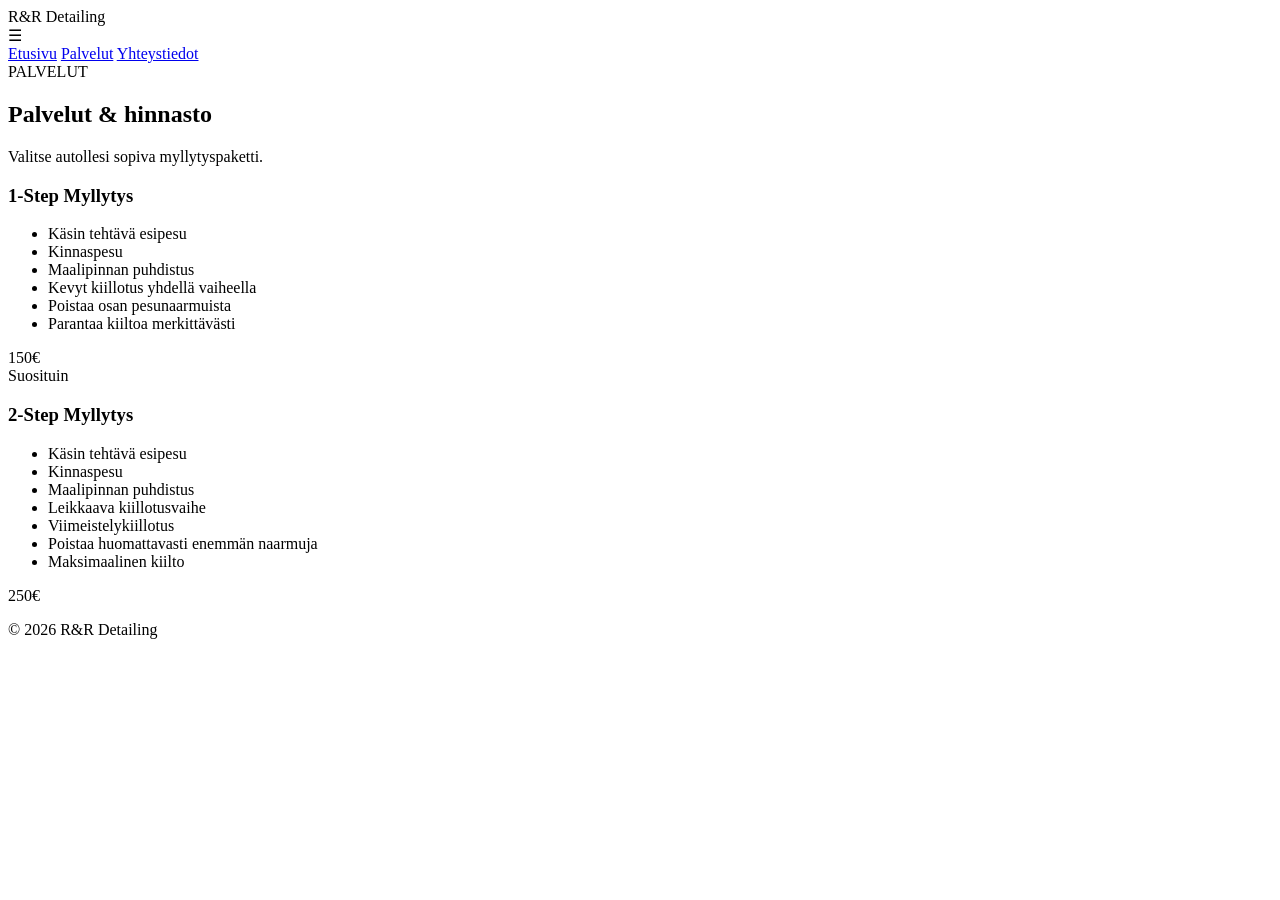
==== hinnasto.html @ 5f8ff6c3 "Create hinnasto.html" ====
<!DOCTYPE html>
<html lang="fi">
<head>

<meta charset="UTF-8">
<meta name="viewport" content="width=device-width, initial-scale=1.0">

<title>Palvelut & Hinnasto | R&R Detailing</title>

<meta name="description" content="1-Step ja 2-Step auton myllytykset Nokialla. Poista pesunaarmut ja palauta autollesi syvä kiilto.">

<link rel="stylesheet" href="style.css">

<link rel="preconnect" href="https://fonts.googleapis.com">
<link rel="preconnect" href="https://fonts.gstatic.com" crossorigin>

<link href="https://fonts.googleapis.com/css2?family=Poppins:wght@300;400;500;600;700&display=swap" rel="stylesheet">

<script src="script.js" defer></script>

</head>

<body>

<header>

<div class="logo">
R&R Detailing
</div>

<div class="menu-btn">
☰
</div>

<nav>
<a href="index.html">Etusivu</a>
<a href="hinnasto.html">Palvelut</a>
<a href="yhteystiedot.html">Yhteystiedot</a>
</nav>

</header>

<section class="pricing">

<div class="pricing-top">

<div class="tag">
PALVELUT
</div>

<h2>Palvelut & hinnasto</h2>

<p>
Valitse autollesi sopiva myllytyspaketti.
</p>

</div>

<div class="pricing-cards">

<div class="pricing-card">

<h3>1-Step Myllytys</h3>

<ul>
<li>Käsin tehtävä esipesu</li>
<li>Kinnaspesu</li>
<li>Maalipinnan puhdistus</li>
<li>Kevyt kiillotus yhdellä vaiheella</li>
<li>Poistaa osan pesunaarmuista</li>
<li>Parantaa kiiltoa merkittävästi</li>
</ul>

<div class="price">
150€
</div>

</div>

<div class="pricing-card featured">

<div class="badge">
Suosituin
</div>

<h3>2-Step Myllytys</h3>

<ul>
<li>Käsin tehtävä esipesu</li>
<li>Kinnaspesu</li>
<li>Maalipinnan puhdistus</li>
<li>Leikkaava kiillotusvaihe</li>
<li>Viimeistelykiillotus</li>
<li>Poistaa huomattavasti enemmän naarmuja</li>
<li>Maksimaalinen kiilto</li>
</ul>

<div class="price">
250€
</div>

</div>

</div>

</section>

<footer>

<p>
© 2026 R&R Detailing
</p>

</footer>

</body>
</html>
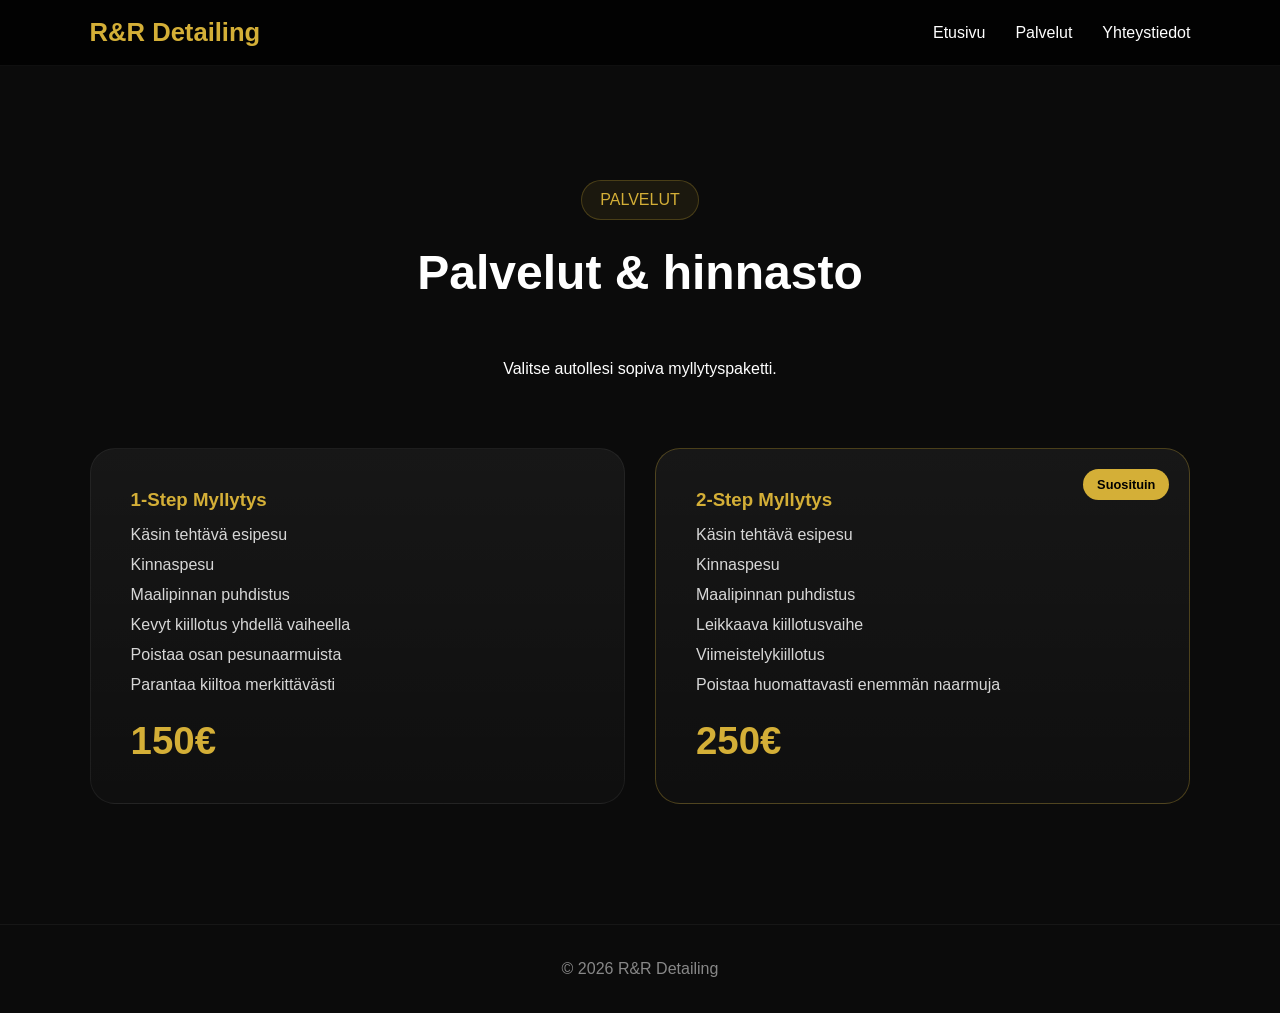
==== commit 81d3b65b: "Update hinnasto.html" ====
--- a/hinnasto.html
+++ b/hinnasto.html
@@ -92,7 +92,6 @@
 <li>Leikkaava kiillotusvaihe</li>
 <li>Viimeistelykiillotus</li>
 <li>Poistaa huomattavasti enemmän naarmuja</li>
-<li>Maksimaalinen kiilto</li>
 </ul>
 
 <div class="price">
--- a/style.css
+++ b/style.css
@@ -0,0 +1,421 @@
+*{
+margin:0;
+padding:0;
+box-sizing:border-box;
+}
+
+html{
+scroll-behavior:smooth;
+}
+
+body{
+font-family:'Poppins',sans-serif;
+background:#0b0b0b;
+color:#fff;
+overflow-x:hidden;
+}
+
+/* HEADER */
+
+header{
+position:fixed;
+top:0;
+width:100%;
+z-index:999;
+
+display:flex;
+justify-content:space-between;
+align-items:center;
+
+padding:18px 7%;
+
+background:rgba(0,0,0,0.75);
+backdrop-filter:blur(15px);
+
+border-bottom:1px solid rgba(255,255,255,0.05);
+
+transition:.3s;
+}
+
+header.scrolled{
+background:rgba(0,0,0,0.95);
+padding:14px 7%;
+}
+
+.logo{
+font-size:1.6rem;
+font-weight:700;
+color:#d4af37;
+}
+
+nav{
+display:flex;
+gap:30px;
+}
+
+nav a{
+color:white;
+text-decoration:none;
+font-weight:500;
+transition:.3s;
+}
+
+nav a:hover{
+color:#d4af37;
+}
+
+.menu-btn{
+display:none;
+font-size:2rem;
+cursor:pointer;
+}
+
+/* HERO */
+
+.hero{
+height:100vh;
+
+display:flex;
+justify-content:center;
+align-items:center;
+
+text-align:center;
+
+position:relative;
+
+background:
+linear-gradient(
+rgba(0,0,0,.55),
+rgba(0,0,0,.8)
+),
+url("hero.jpg")
+center center/cover no-repeat;
+}
+
+.hero-content{
+position:relative;
+z-index:2;
+max-width:900px;
+padding:20px;
+}
+
+.tag{
+display:inline-block;
+
+padding:10px 18px;
+
+border-radius:999px;
+
+background:rgba(212,175,55,.08);
+
+border:1px solid rgba(212,175,55,.25);
+
+color:#d4af37;
+
+margin-bottom:25px;
+}
+
+.hero h1{
+font-size:4.5rem;
+line-height:1.1;
+
+margin-bottom:20px;
+}
+
+.hero p{
+font-size:1.15rem;
+line-height:1.8;
+
+color:#e0e0e0;
+}
+
+/* BUTTONS */
+
+.btn{
+display:inline-block;
+
+padding:15px 32px;
+
+border-radius:14px;
+
+text-decoration:none;
+
+font-weight:600;
+
+margin:10px;
+
+background:#d4af37;
+color:black;
+
+transition:.3s;
+}
+
+.btn:hover{
+transform:translateY(-5px);
+}
+
+.ghost{
+background:transparent;
+
+border:1px solid rgba(255,255,255,.15);
+
+color:white;
+}
+
+/* SECTIONS */
+
+.cards-section,
+.contact,
+.pricing{
+padding:120px 7%;
+}
+
+.cards-section h2,
+.contact h2,
+.pricing h2{
+font-size:3rem;
+text-align:center;
+margin-bottom:60px;
+}
+
+.grid,
+.pricing-cards{
+display:grid;
+
+grid-template-columns:
+repeat(auto-fit,minmax(280px,1fr));
+
+gap:30px;
+}
+
+/* CARD */
+
+.card,
+.pricing-card,
+.contact-box{
+padding:40px;
+
+border-radius:25px;
+
+background:
+linear-gradient(
+180deg,
+rgba(255,255,255,.05),
+rgba(255,255,255,.02)
+);
+
+border:1px solid rgba(255,255,255,.06);
+
+transition:.3s;
+}
+
+.card:hover,
+.pricing-card:hover{
+transform:translateY(-8px);
+
+border-color:
+rgba(212,175,55,.35);
+}
+
+.card h3,
+.pricing-card h3{
+color:#d4af37;
+margin-bottom:15px;
+}
+
+.card p{
+line-height:1.8;
+color:#d7d7d7;
+}
+
+/* HINNASTO */
+
+.pricing{
+padding-top:180px;
+}
+
+.pricing-top{
+max-width:700px;
+margin:auto;
+margin-bottom:70px;
+text-align:center;
+}
+
+.pricing-card ul{
+list-style:none;
+}
+
+.pricing-card li{
+margin:12px 0;
+color:#d7d7d7;
+}
+
+.price{
+margin-top:25px;
+
+font-size:2.4rem;
+font-weight:700;
+
+color:#d4af37;
+}
+
+.badge{
+position:absolute;
+
+top:20px;
+right:20px;
+
+background:#d4af37;
+color:black;
+
+padding:8px 14px;
+
+border-radius:999px;
+
+font-size:.8rem;
+font-weight:700;
+}
+
+.featured{
+position:relative;
+
+border:
+1px solid rgba(212,175,55,.3);
+}
+
+/* ABOUT BOX */
+
+.about{
+padding:140px 7%;
+}
+
+.about-box{
+max-width:900px;
+margin:auto;
+
+padding:50px;
+
+border-radius:25px;
+
+background:
+rgba(255,255,255,.04);
+
+border:1px solid rgba(255,255,255,.06);
+}
+
+.about-box h2{
+color:#d4af37;
+margin-bottom:25px;
+}
+
+.about-box p{
+line-height:2;
+color:#d7d7d7;
+margin-bottom:20px;
+}
+
+/* FORM */
+
+form{
+display:flex;
+flex-direction:column;
+gap:18px;
+}
+
+input,
+textarea,
+select{
+padding:16px;
+
+border-radius:12px;
+
+border:1px solid rgba(255,255,255,.08);
+
+background:#151515;
+
+color:white;
+
+font-family:'Poppins',sans-serif;
+}
+
+textarea{
+min-height:140px;
+resize:vertical;
+}
+
+input:focus,
+textarea:focus,
+select:focus{
+outline:none;
+
+border-color:#d4af37;
+}
+
+/* FOOTER */
+
+footer{
+padding:35px;
+
+text-align:center;
+
+border-top:1px solid rgba(255,255,255,.05);
+
+color:#888;
+}
+
+/* ANIMATIONS */
+
+.hidden{
+opacity:0;
+transform:translateY(30px);
+transition:1s;
+}
+
+.show{
+opacity:1;
+transform:translateY(0);
+}
+
+/* MOBILE */
+
+@media(max-width:768px){
+
+.menu-btn{
+display:block;
+}
+
+nav{
+position:absolute;
+
+top:80px;
+right:20px;
+
+background:#111;
+
+padding:20px;
+
+border-radius:18px;
+
+display:none;
+
+flex-direction:column;
+}
+
+nav.active{
+display:flex;
+}
+
+.hero h1{
+font-size:2.7rem;
+}
+
+.hero p{
+font-size:1rem;
+}
+
+.cards-section h2,
+.contact h2,
+.pricing h2{
+font-size:2.2rem;
+}
+}
